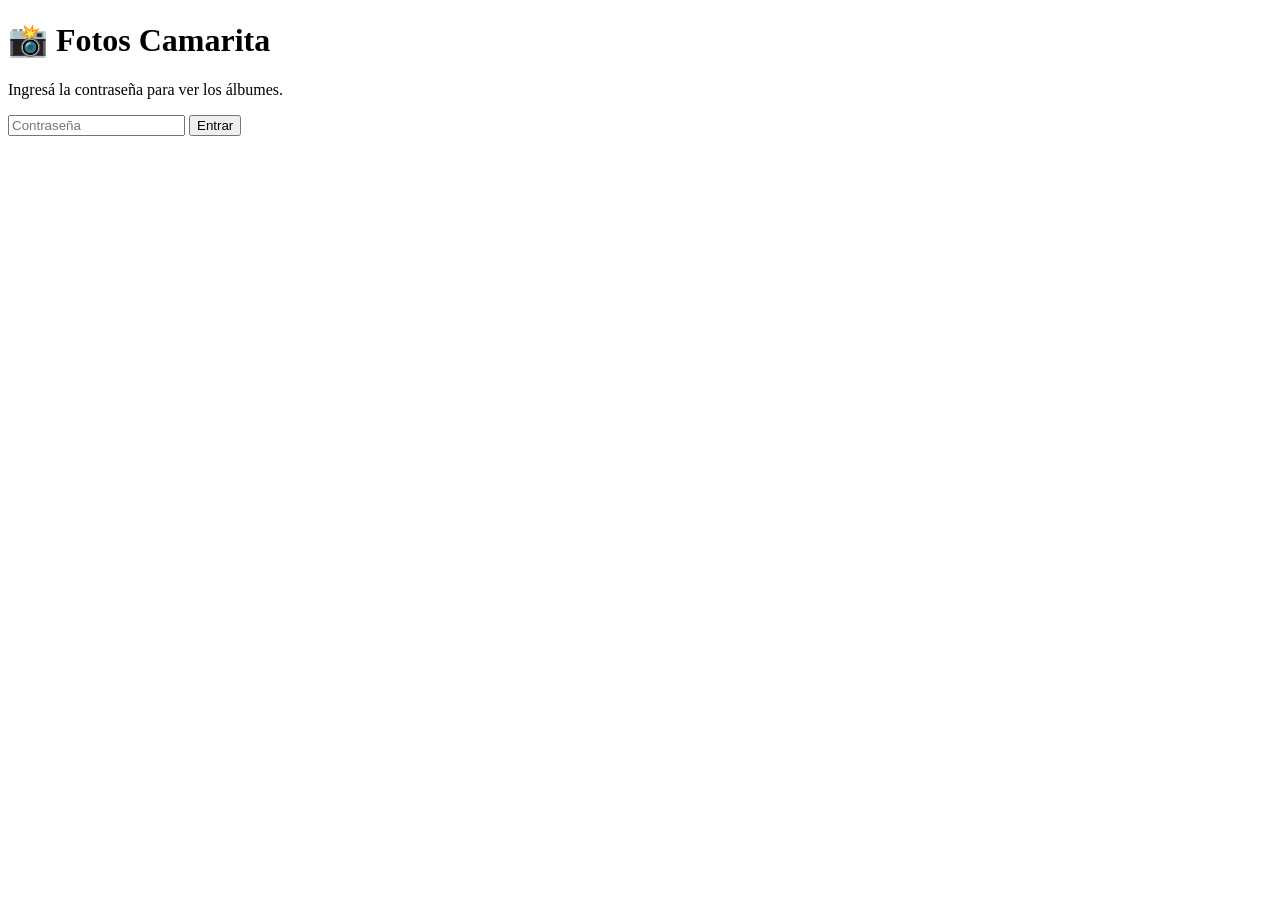
==== index.html @ e87e88f7 "Add initial HTML structure for Fotos Camarita" ====
<!DOCTYPE html>
<html lang="es">
<head>
    <meta charset="UTF-8">
    <meta name="viewport" content="width=device-width, initial-scale=1.0">
    <title>Fotos Camarita</title>
</head>
<body>

<h1>📸 Fotos Camarita</h1>

<p>Ingresá la contraseña para ver los álbumes.</p>

<input type="password" id="password" placeholder="Contraseña">
<button onclick="entrar()">Entrar</button>

<div id="contenido" style="display:none; margin-top:30px;">

    <h2>📂 Álbumes</h2>

    <div>
        <h3>🎂 Cumple Chloe</h3>
        <p>Próximamente...</p>
    </div>

    <div>
        <h3>🎀 Cumple Palo</h3>
        <p>Próximamente...</p>
    </div>

</div>

<script>
function entrar(){
    const contraseña = "camarita2026";

    if(document.getElementById("password").value === contraseña){
        document.getElementById("contenido").style.display = "block";
    }else{
        alert("Contraseña incorrecta.");
    }
}
</script>

</body>
</html>
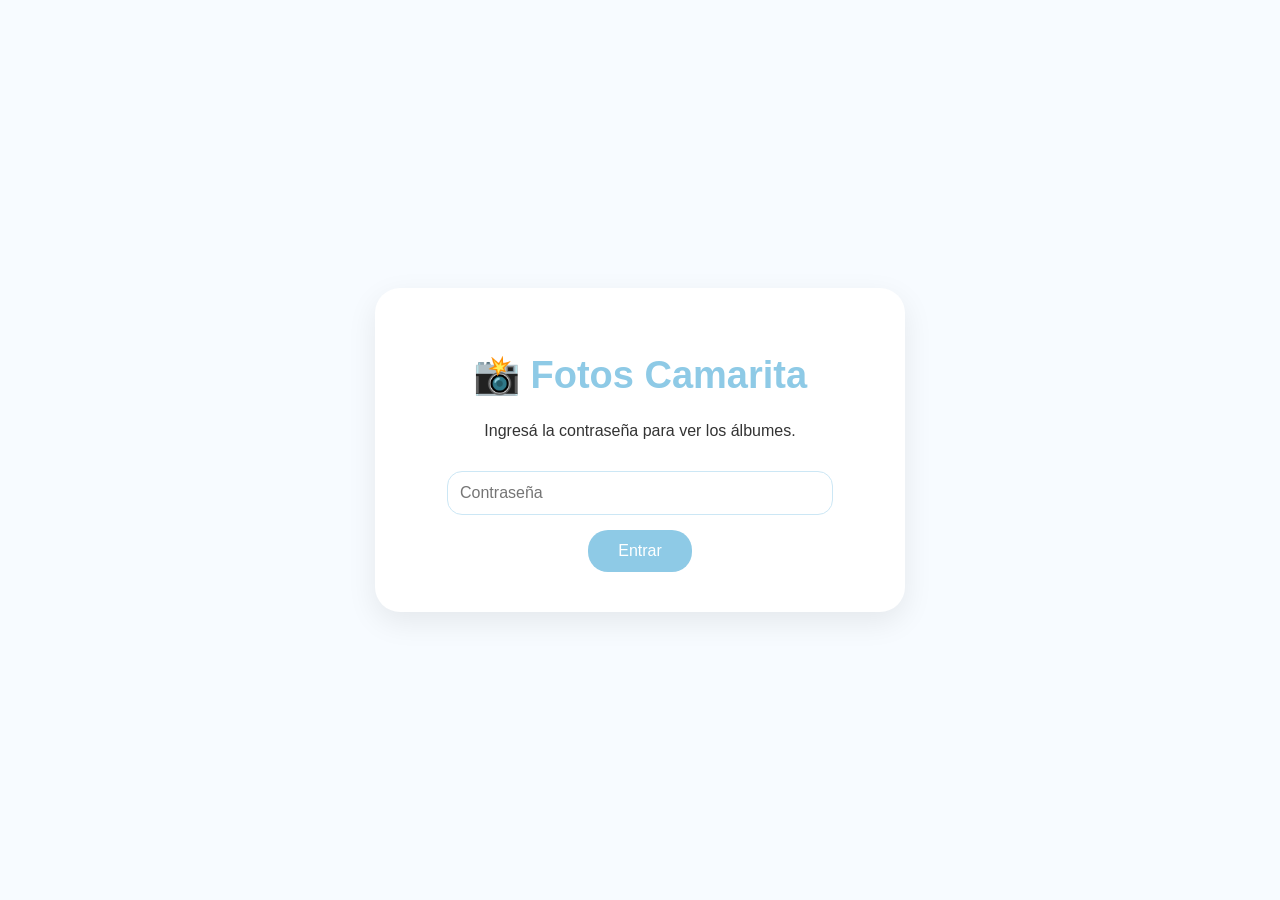
==== commit da2d96cb: "Update index.html" ====
--- a/index.html
+++ b/index.html
@@ -4,8 +4,11 @@
     <meta charset="UTF-8">
     <meta name="viewport" content="width=device-width, initial-scale=1.0">
     <title>Fotos Camarita</title>
+    <link rel="stylesheet" href="style.css">
 </head>
-<body>
+</div><body>
+
+<div class="container">
 
 <h1>📸 Fotos Camarita</h1>
 
--- a/style.css
+++ b/style.css
@@ -0,0 +1,55 @@
+body {
+    margin: 0;
+    min-height: 100vh;
+    font-family: Arial, sans-serif;
+    background: #f7fbff;
+    color: #333;
+    display: flex;
+    justify-content: center;
+    align-items: center;
+}
+
+.container {
+    background: white;
+    width: 90%;
+    max-width: 450px;
+    padding: 40px;
+    border-radius: 25px;
+    text-align: center;
+    box-shadow: 0 10px 30px rgba(0,0,0,0.08);
+}
+
+h1 {
+    color: #8ecae6;
+    font-size: 38px;
+}
+
+input {
+    width: 80%;
+    padding: 12px;
+    border-radius: 15px;
+    border: 1px solid #cce7f5;
+    margin: 15px;
+    font-size: 16px;
+}
+
+button {
+    background: #8ecae6;
+    color: white;
+    border: none;
+    padding: 12px 30px;
+    border-radius: 20px;
+    cursor: pointer;
+    font-size: 16px;
+}
+
+button:hover {
+    opacity: 0.8;
+}
+
+.album {
+    background: #eef8ff;
+    padding: 15px;
+    border-radius: 18px;
+    margin: 15px 0;
+}
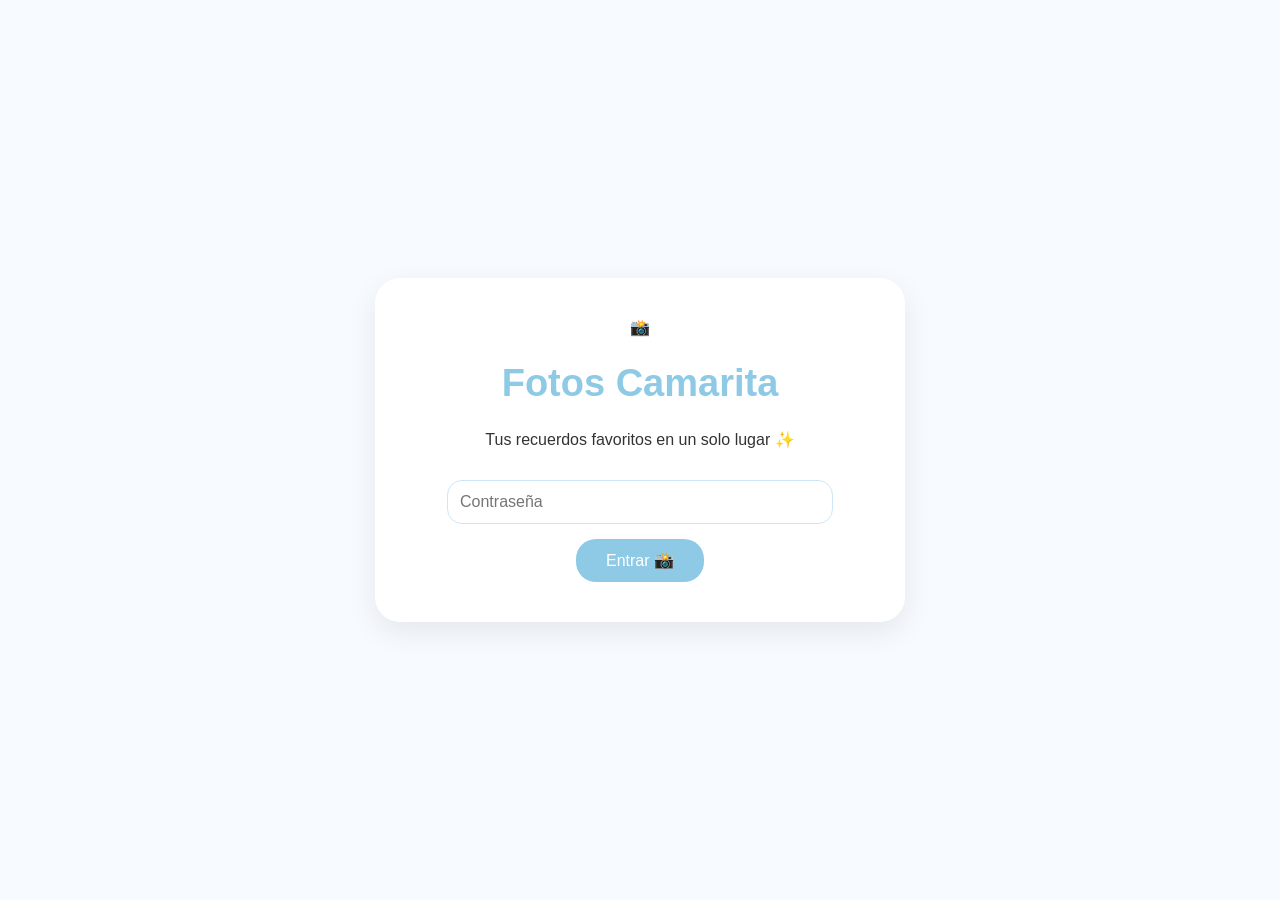
==== commit 60659309: "Update index.html" ====
--- a/index.html
+++ b/index.html
@@ -10,12 +10,21 @@
 
 <div class="container">
 
-<h1>📸 Fotos Camarita</h1>
+<div class="logo">
+    📸
+</div>
 
-<p>Ingresá la contraseña para ver los álbumes.</p>
+<h1>Fotos Camarita</h1>
+
+<p class="subtitle">
+    Tus recuerdos favoritos en un solo lugar ✨
+</p>
 
 <input type="password" id="password" placeholder="Contraseña">
-<button onclick="entrar()">Entrar</button>
+
+<button onclick="entrar()">
+    Entrar 📸
+</button>
 
 <div id="contenido" style="display:none; margin-top:30px;">
 
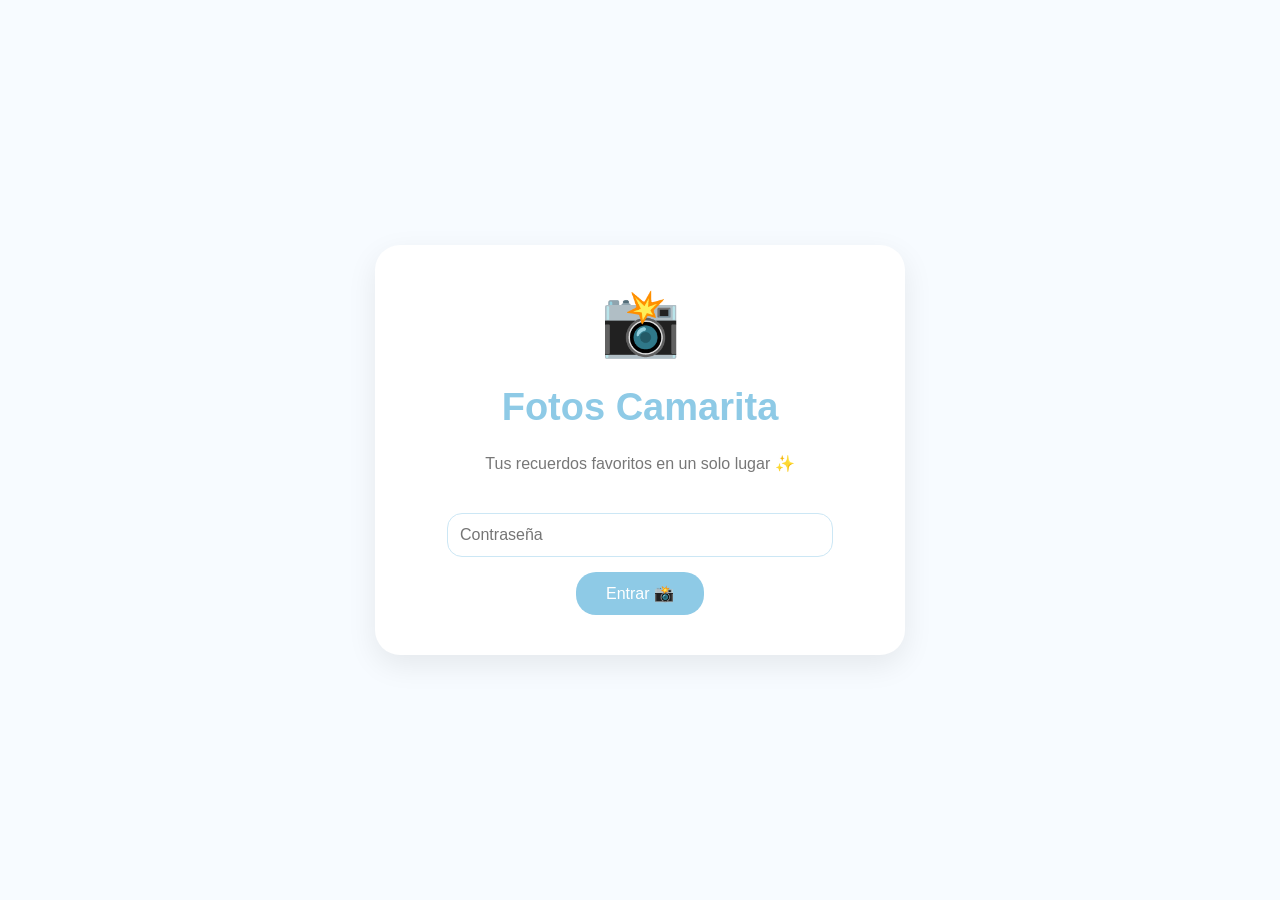
==== commit 7cff75f0: "Update index.html" ====
--- a/index.html
+++ b/index.html
@@ -30,14 +30,14 @@
 
     <h2>📂 Álbumes</h2>
 
-    <div>
-        <h3>🎂 Cumple Chloe</h3>
-        <p>Próximamente...</p>
+    <div class="album">
+        <h3>🎂 Cumple Cloder</h3>
+        <p>Fotos y recuerdos del cumple ✨</p>
     </div>
 
-    <div>
+    <div class="album">
         <h3>🎀 Cumple Palo</h3>
-        <p>Próximamente...</p>
+        <p>Fotos y recuerdos del cumple ✨</p>
     </div>
 
 </div>
--- a/style.css
+++ b/style.css
@@ -52,4 +52,13 @@
     padding: 15px;
     border-radius: 18px;
     margin: 15px 0;
+}.logo {
+    font-size: 65px;
+    margin-bottom: 10px;
 }
+
+.subtitle {
+    color: #777;
+    font-size: 16px;
+    margin-bottom: 25px;
+}
